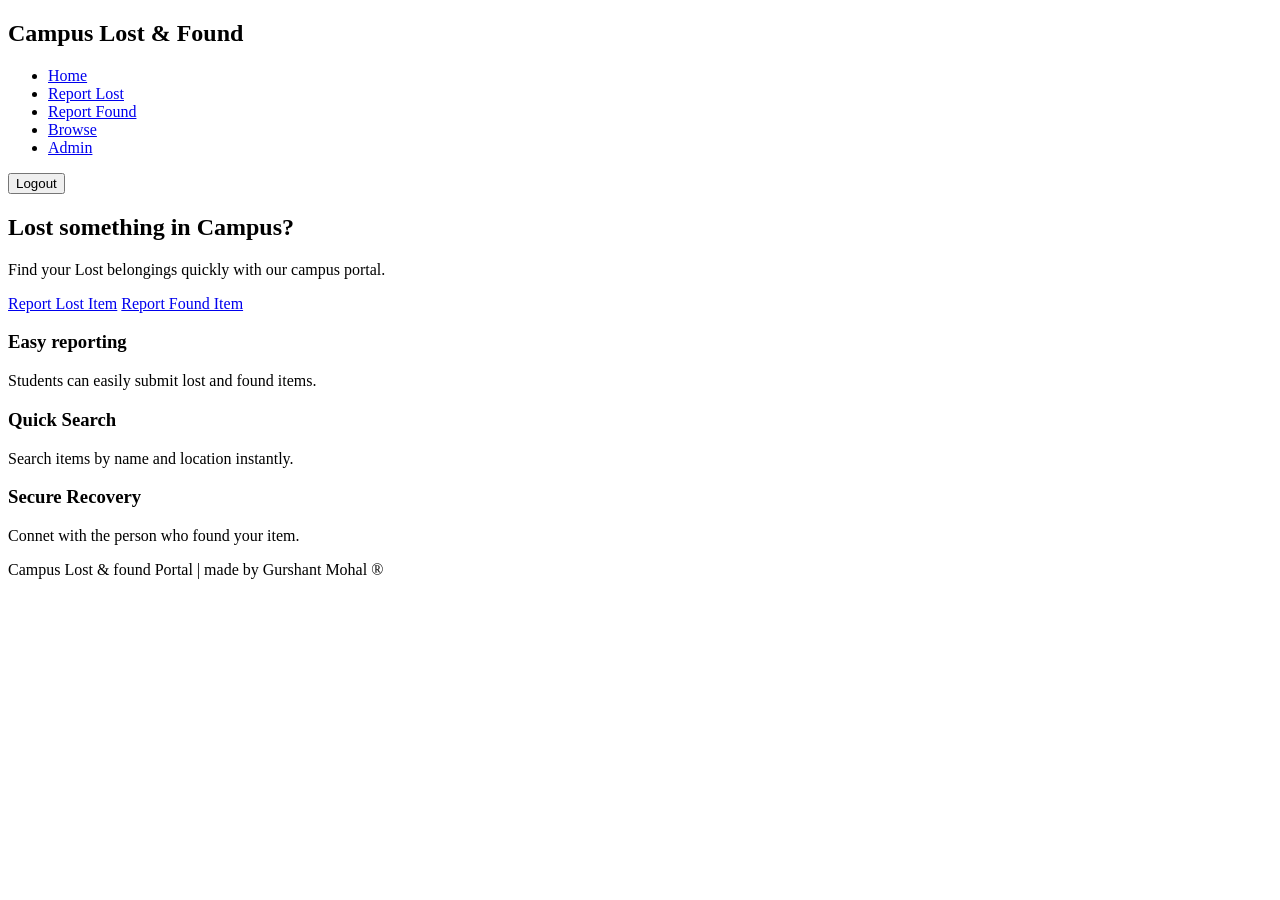
==== index.html @ 933fae9e "add index.html structure" ====
<!DOCTYPE html>
<html lang="en">

<head>
    <meta charset="UTF-8">
    <meta name="viewport" content="width=device-width, initial-scale=1.0">
    <title>Campus Lost & Found-Home</title>
    <link rel="stylesheet" href="style.css">
</head>

<body>

    <header>
        <nav>
            <h2>Campus Lost & Found </h2>
            <ul>
                <li><a href="index.html">Home</a></li>
                <li><a href="lost.html">Report Lost</a></li>
                <li><a href="found.html">Report Found</a></li>
                <li><a href="browse.html">Browse</a></li>
                <li><a href="admin.html">Admin</a></li>
            </ul>
            <div class="right">
                <span id="welcomeUser"></span>
                <button class="logout-btn">Logout</button>
            </div>

        </nav>


    </header>


    <section class="hero">
       
        <h1>Lost something in Campus?</h1>
        <p>Find your Lost belongings quickly with our campus portal.</p>
       
        <div class="buttons">
            <a href="lost.html" class="btn">Report Lost Item</a>
            <a href="found.html" class="btn">Report Found Item</a>
        </div>

        <section class="info">
            
            <div class="card">
                <h3>Easy reporting</h3>
                <p>Students can easily submit lost and found items.</p>
            </div>
            
            <div class="card">
                <h3>Quick Search</h3>
                <p>Search items by name and location instantly.</p>
            </div>
            
            <div class="card">
                <h3>Secure Recovery</h3>
                <p>Connet with the person who found your item.</p>
            </div>

        </section>



    </section>


    <footer>
        <p>Campus Lost & found Portal | made by Gurshant Mohal &reg;</p>
    </footer>


</body>

</html>
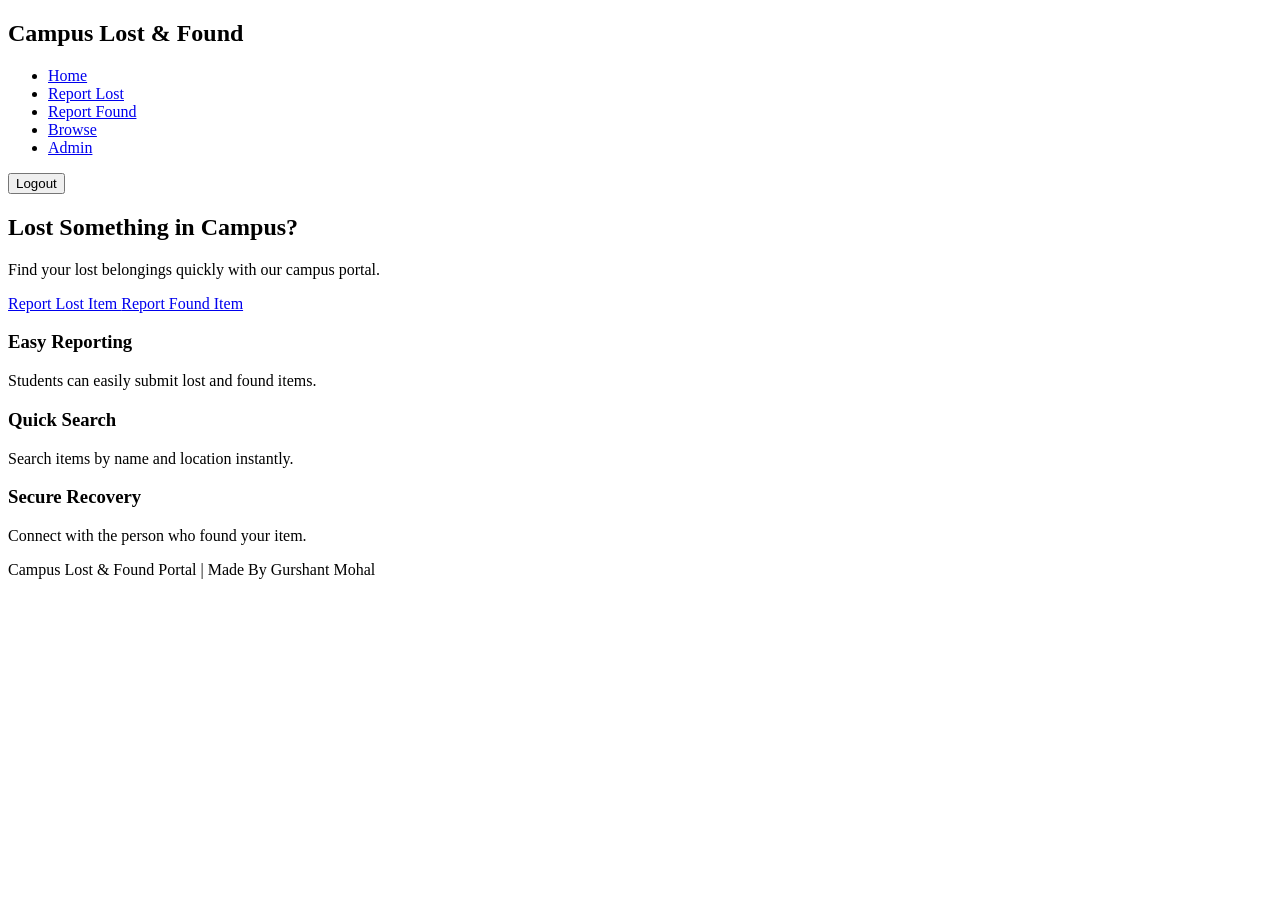
==== commit 1563ece9: "built core page structure" ====
--- a/index.html
+++ b/index.html
@@ -1,74 +1,113 @@
+
 <!DOCTYPE html>
 <html lang="en">
 
 <head>
     <meta charset="UTF-8">
     <meta name="viewport" content="width=device-width, initial-scale=1.0">
-    <title>Campus Lost & Found-Home</title>
+    <title>Campus Lost & Found</title>
+
     <link rel="stylesheet" href="style.css">
 </head>
 
 <body>
 
     <header>
+
         <nav>
-            <h2>Campus Lost & Found </h2>
+
+            <h2>Campus Lost & Found</h2>
+
             <ul>
+
                 <li><a href="index.html">Home</a></li>
                 <li><a href="lost.html">Report Lost</a></li>
                 <li><a href="found.html">Report Found</a></li>
                 <li><a href="browse.html">Browse</a></li>
                 <li><a href="admin.html">Admin</a></li>
+
             </ul>
+
             <div class="right">
+
                 <span id="welcomeUser"></span>
-                <button class="logout-btn">Logout</button>
+
+                <button class="logout-btn">
+                    Logout
+                </button>
+
             </div>
 
         </nav>
-
 
     </header>
 
 
     <section class="hero">
-       
-        <h1>Lost something in Campus?</h1>
-        <p>Find your Lost belongings quickly with our campus portal.</p>
-       
+
+        <h1>Lost Something in Campus?</h1>
+
+        <p>
+            Find your lost belongings quickly with our campus portal.
+        </p>
+
         <div class="buttons">
-            <a href="lost.html" class="btn">Report Lost Item</a>
-            <a href="found.html" class="btn">Report Found Item</a>
+
+            <a href="lost.html" class="btn">
+                Report Lost Item
+            </a>
+
+            <a href="found.html" class="btn">
+                Report Found Item
+            </a>
+
         </div>
 
-        <section class="info">
-            
-            <div class="card">
-                <h3>Easy reporting</h3>
-                <p>Students can easily submit lost and found items.</p>
-            </div>
-            
-            <div class="card">
-                <h3>Quick Search</h3>
-                <p>Search items by name and location instantly.</p>
-            </div>
-            
-            <div class="card">
-                <h3>Secure Recovery</h3>
-                <p>Connet with the person who found your item.</p>
-            </div>
-
-        </section>
+    </section>
 
 
+    <section class="info">
+
+        <div class="card">
+
+            <h3>Easy Reporting</h3>
+
+            <p>
+                Students can easily submit lost and found items.
+            </p>
+
+        </div>
+
+        <div class="card">
+
+            <h3>Quick Search</h3>
+
+            <p>
+                Search items by name and location instantly.
+            </p>
+
+        </div>
+
+        <div class="card">
+
+            <h3>Secure Recovery</h3>
+
+            <p>
+                Connect with the person who found your item.
+            </p>
+
+        </div>
 
     </section>
 
 
     <footer>
-        <p>Campus Lost & found Portal | made by Gurshant Mohal &reg;</p>
+
+        <p>
+            Campus Lost & Found Portal | Made By Gurshant Mohal
+        </p>
+
     </footer>
-
 
 </body>
 
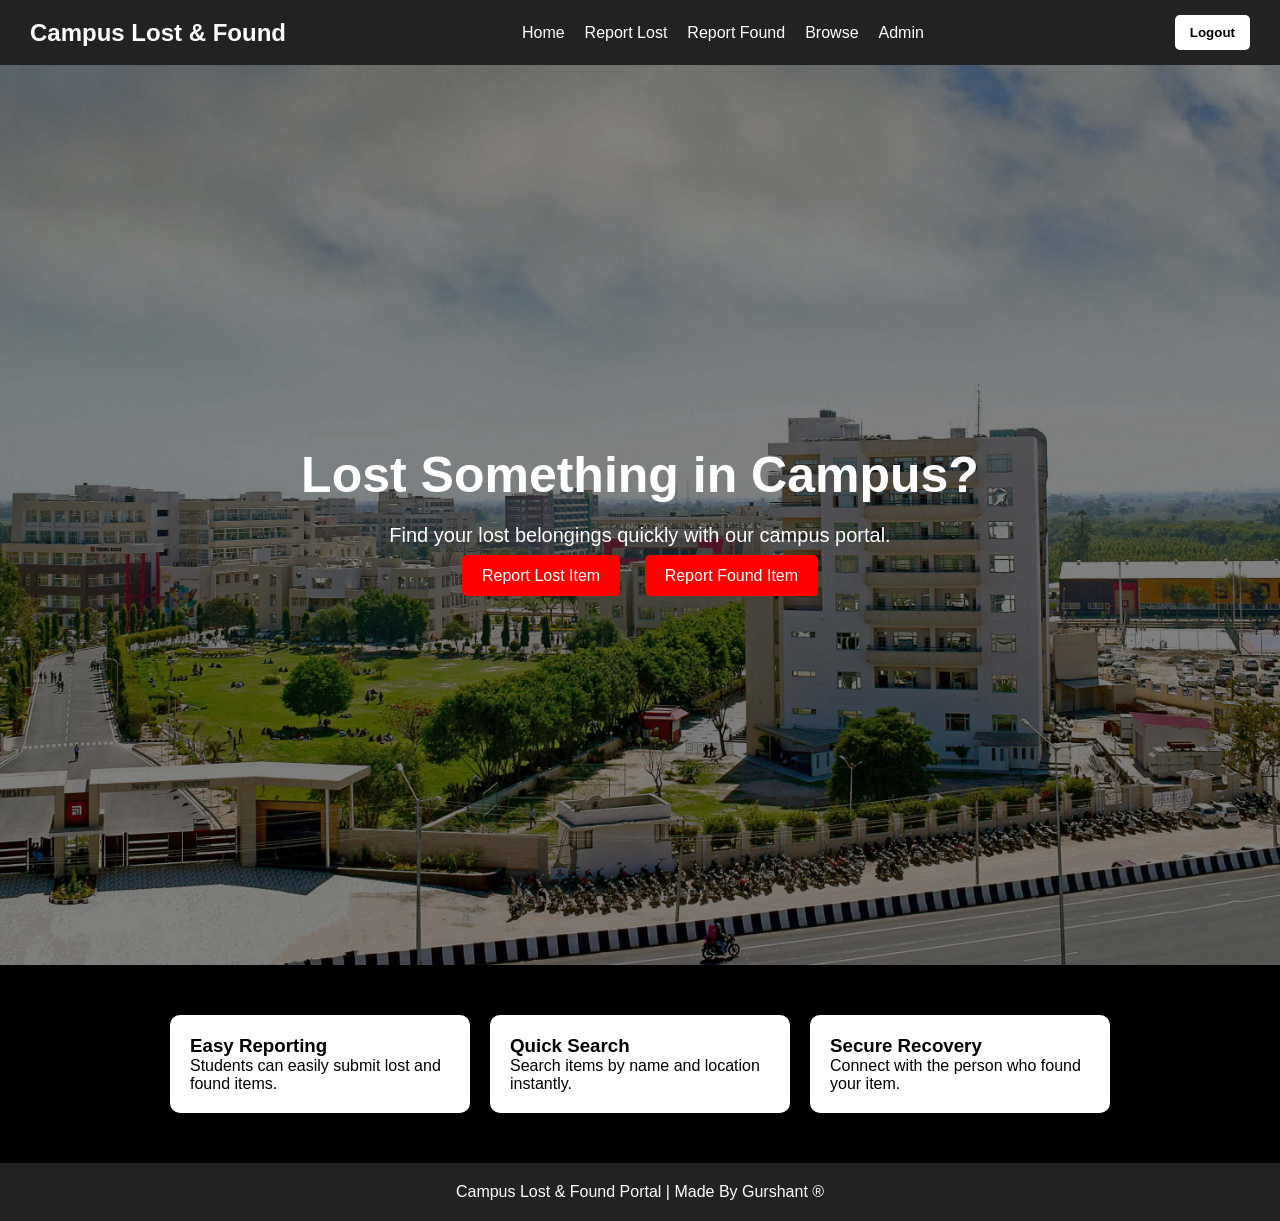
==== commit 6215c0de: "add css" ====
--- a/index.html
+++ b/index.html
@@ -1,4 +1,3 @@
-
 <!DOCTYPE html>
 <html lang="en">
 
@@ -6,108 +5,66 @@
     <meta charset="UTF-8">
     <meta name="viewport" content="width=device-width, initial-scale=1.0">
     <title>Campus Lost & Found</title>
-
     <link rel="stylesheet" href="style.css">
 </head>
 
 <body>
 
-    <header>
+    <nav>
 
-        <nav>
+        <h2>Campus Lost & Found</h2>
 
-            <h2>Campus Lost & Found</h2>
+        <ul>
+            <li><a href="index.html">Home</a></li>
+            <li><a href="lost.html">Report Lost</a></li>
+            <li><a href="found.html">Report Found</a></li>
+            <li><a href="browse.html">Browse</a></li>
+            <li><a href="admin.html">Admin</a></li>
+        </ul>
 
-            <ul>
+        <div class="nav-right">
 
-                <li><a href="index.html">Home</a></li>
-                <li><a href="lost.html">Report Lost</a></li>
-                <li><a href="found.html">Report Found</a></li>
-                <li><a href="browse.html">Browse</a></li>
-                <li><a href="admin.html">Admin</a></li>
+            <span id="welcomeUser"></span>
 
-            </ul>
-
-            <div class="right">
-
-                <span id="welcomeUser"></span>
-
-                <button class="logout-btn">
-                    Logout
-                </button>
-
-            </div>
-
-        </nav>
-
-    </header>
-
-
-    <section class="hero">
-
-        <h1>Lost Something in Campus?</h1>
-
-        <p>
-            Find your lost belongings quickly with our campus portal.
-        </p>
-
-        <div class="buttons">
-
-            <a href="lost.html" class="btn">
-                Report Lost Item
-            </a>
-
-            <a href="found.html" class="btn">
-                Report Found Item
-            </a>
+            <button onclick="logout()" class="logout-btn">
+                Logout
+            </button>
 
         </div>
 
+    </nav>
+
+    <section class="hero">
+        <h1>Lost Something in Campus?</h1>
+        <p>Find your lost belongings quickly with our campus portal.</p>
+
+        <div class="buttons">
+            <a href="lost.html" class="btn">Report Lost Item</a>
+            <a href="found.html" class="btn">Report Found Item</a>
+        </div>
     </section>
 
-
     <section class="info">
-
         <div class="card">
-
             <h3>Easy Reporting</h3>
-
-            <p>
-                Students can easily submit lost and found items.
-            </p>
-
+            <p>Students can easily submit lost and found items.</p>
         </div>
 
         <div class="card">
-
             <h3>Quick Search</h3>
-
-            <p>
-                Search items by name and location instantly.
-            </p>
-
+            <p>Search items by name and location instantly.</p>
         </div>
 
         <div class="card">
-
             <h3>Secure Recovery</h3>
-
-            <p>
-                Connect with the person who found your item.
-            </p>
-
+            <p>Connect with the person who found your item.</p>
         </div>
-
     </section>
 
-
     <footer>
-
-        <p>
-            Campus Lost & Found Portal | Made By Gurshant Mohal
-        </p>
-
+        <p>Campus Lost & Found Portal | Made By Gurshant  &reg;</p>
     </footer>
+    <script src="auth.js"></script>
 
 </body>
 
--- a/style.css
+++ b/style.css
@@ -0,0 +1,316 @@
+*{
+  margin:0;
+  padding:0;
+  box-sizing:border-box;
+  font-family:Arial;
+}
+
+body{
+  background:white  ;
+}
+
+nav{
+  background:#222;
+  color:white;
+  padding:15px 30px;
+  display:flex;
+  justify-content:space-between;
+  align-items:center;
+}
+
+nav ul{
+  display:flex;
+  list-style:none;
+  gap:20px;
+}
+
+nav a{
+  color:white;
+  text-decoration:none;
+}
+
+
+ .hero{
+  height:100vh;
+  display:flex;
+  flex-direction:column;
+  justify-content:center;
+  align-items:center;
+  text-align:center;
+  padding:20px;
+background: url("image.png");
+  background-size:cover;
+  background-position:center center;
+  background-repeat:no-repeat;
+  color:white;
+}
+
+.hero h1{
+  font-size:50px;
+  margin-bottom:20px;
+}
+
+.hero p{
+  font-size:20px;
+  margin-bottom:20px;
+}
+
+.btn{
+  background:red;
+  color:white;
+  padding:12px 20px;
+  text-decoration:none;
+  border-radius:5px;
+  margin:10px;
+}
+
+.info{
+  display:flex;
+  justify-content:center;
+  gap:20px;
+  padding:50px;
+  flex-wrap:wrap;
+  background:black;
+}
+
+.card{
+  background:white;
+  padding:20px;
+  width:300px;
+  border-radius:10px;
+  box-shadow:0 0 10px rgba(0,0,0,0.1);
+}
+
+footer{
+  background:#222;
+  color:white;
+  text-align:center;
+  padding:20px;
+}
+
+
+/* LOST Page */
+body{background-image: linear-gradient(to bottom, #322b2f, #433139, #563741, #6a3c47, #7d424a, #8b434a, #984449, #a54646, #b04241, #bb3d3c, #c53737, #cf3030);}
+
+.form-container{
+  width:400px;
+  background:white;
+  margin:50px auto;
+  padding:30px;
+  border-radius:10px;
+   box-shadow: 0px 0 30px rgb(63, 54, 54);
+}
+
+form{
+  display:flex;
+  flex-direction:column;
+}
+
+input, textarea{
+  margin:10px 0;
+  padding:12px;
+}
+
+button{
+  padding:12px;
+  background:#222;
+  color:white;
+  border:none;
+  cursor:pointer;
+}
+
+.browse-container{
+  padding:40px;
+}
+
+.items{
+  display:flex;
+  flex-wrap:wrap;
+  gap:20px;
+  margin-top:20px;
+}
+
+.item-card{
+  background:pink;
+  padding:20px;
+  width:250px;
+  border-radius:10px;
+  box-shadow:0 0 10px rgba(0,0,0,0.1);
+}
+
+.admin{
+  padding:50px;
+  text-align:center;
+}
+
+.stats{
+  display:flex;
+  justify-content:center;
+  gap:30px;
+  margin-top:40px;
+}
+
+.stat-card{
+  background:white;
+  padding:30px;
+  width:250px;
+  border-radius:10px;
+  box-shadow:0 0 10px rgba(0,0,0,0.1);
+}
+
+@media(max-width:768px){
+
+  nav{
+    flex-direction:column;
+  }
+
+  .hero h1{
+    font-size:35px;
+  }
+
+  .form-container{
+    width:90%;
+  }
+   .auth-container{
+  width:400px;
+  background:white;
+  margin:80px auto;
+  padding:30px;
+  border-radius:10px;
+  box-shadow:0 0 10px rgba(0,0,0,0.1);
+  text-align:center;
+}
+}
+
+/* REGISTER PAGE */
+
+.auth-body{
+    background: url("image.png");
+    background-size:100% 100% ;
+  background-position:center;
+  min-height:100vh;
+  display:flex;
+  justify-content:center;
+  align-items:center;
+
+}
+
+
+
+
+.register-box{
+  width:380px;
+  background:white;
+  padding:35px;
+  border-radius:12px;
+  box-shadow:0 0 25px rgba(255,0,0,0.3);
+  border-top:8px solid red;
+}
+
+
+.logo-section{
+  text-align:center;
+  margin-bottom:30px;
+}
+
+.logo-section h1{
+  color:black;
+  font-size:30px;
+  margin-bottom:8px;
+}
+
+.logo-section p{
+  color:#555;
+  font-size:15px;
+}
+
+
+.register-box form{
+  display:flex;
+  flex-direction:column;
+}
+
+.register-box label{
+  margin-bottom:5px;
+  margin-top:12px;
+  color:black;
+  font-weight:bold;
+  font-size:15px;
+}
+
+.register-box input{
+  padding:12px;
+  border:1px solid #999;
+  border-radius:5px;
+  font-size:15px;
+  background:white;
+  color:black;
+}
+
+.register-box input:focus{
+  outline:none;
+  border:2px solid red;
+}
+
+.register-box button{
+  margin-top:25px;
+  padding:15px;
+  background:red;
+  color:white;
+  border:none;
+  border-radius:5px;
+  font-size:15px;
+  font-weight:bold;
+  cursor:pointer;
+  transition:0.3s;
+}
+
+.register-box button:hover{
+  background:black;
+}
+
+.bottom-links{
+  text-align:center;
+  margin-top:20px;
+}
+
+.bottom-links p{
+  color:#444444;
+}
+
+.bottom-links a{
+  color:red;
+  text-decoration:none;
+  font-weight:bold;
+}
+
+.bottom-links a:hover{
+  color:black;
+}
+
+.nav-right{
+  display:flex;
+  align-items:center;
+  gap:15px;
+}
+
+.logout-btn{
+  background:white;
+  color:black;
+  border:none;
+  padding:10px 15px;
+  border-radius:5px;
+  cursor:pointer;
+  font-weight:bold;
+}
+
+.logout-btn:hover{
+  background:red;
+}
+
+#welcomeUser{
+  color:rgb(70, 163, 17);
+  font-weight:bold;
+}
+
+
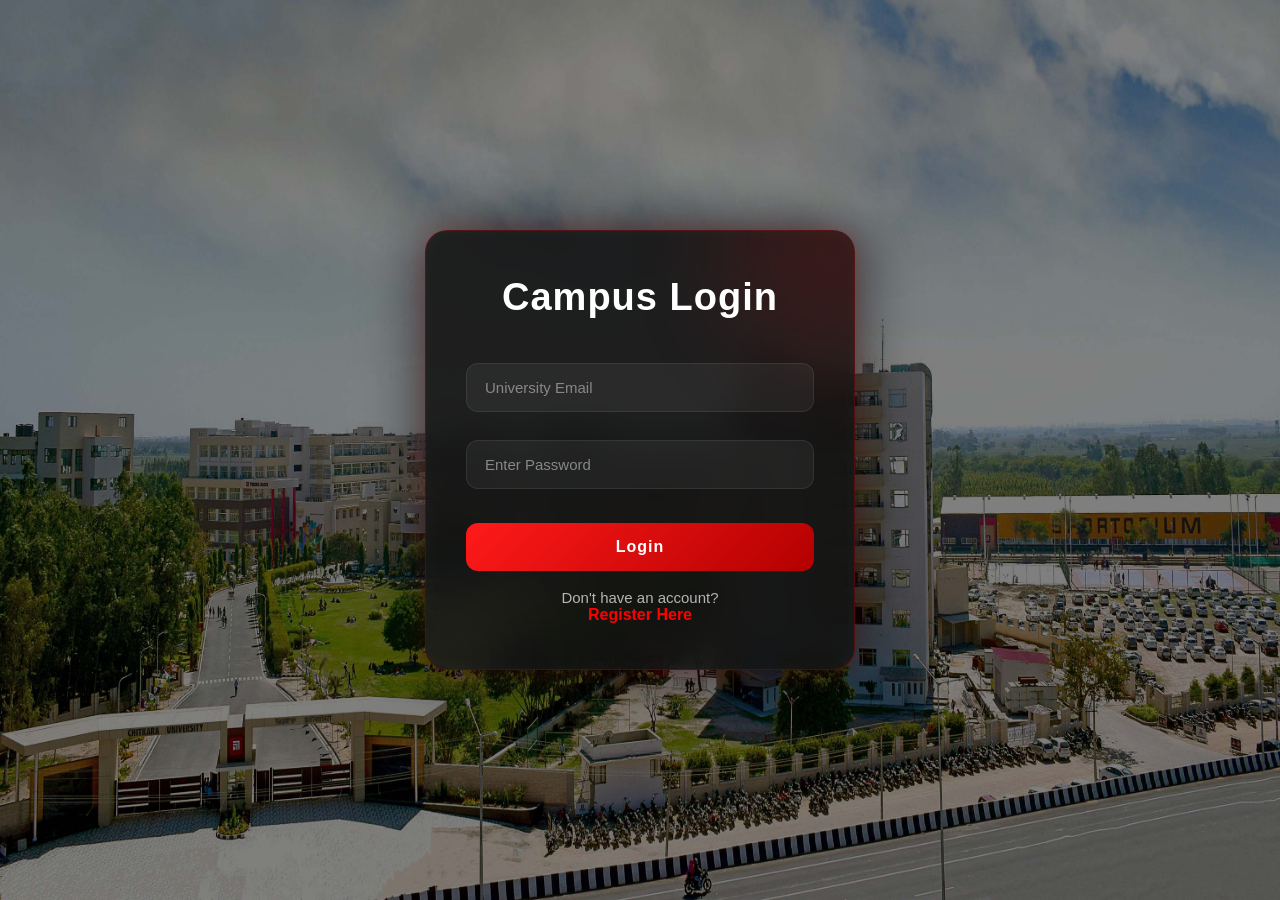
==== commit b5e73b7d: "fixed js" ====
--- a/index.html
+++ b/index.html
@@ -2,69 +2,109 @@
 <html lang="en">
 
 <head>
-    <meta charset="UTF-8">
-    <meta name="viewport" content="width=device-width, initial-scale=1.0">
-    <title>Campus Lost & Found</title>
-    <link rel="stylesheet" href="style.css">
+  <meta charset="UTF-8">
+  <meta name="viewport" content="width=device-width, initial-scale=1.0">
+  <title>Campus Lost & Found</title>
+
+  <link rel="stylesheet" href="style.css">
 </head>
 
 <body>
 
-    <nav>
+  <nav>
 
-        <h2>Campus Lost & Found</h2>
+    <h2>Campus Lost & Found</h2>
 
-        <ul>
-            <li><a href="index.html">Home</a></li>
-            <li><a href="lost.html">Report Lost</a></li>
-            <li><a href="found.html">Report Found</a></li>
-            <li><a href="browse.html">Browse</a></li>
-            <li><a href="admin.html">Admin</a></li>
-        </ul>
+    <ul>
 
-        <div class="nav-right">
+      <li><a href="index.html">Home</a></li>
+      <li><a href="lost.html">Report Lost</a></li>
+      <li><a href="found.html">Report Found</a></li>
+      <li><a href="browse.html">Browse</a></li>
+      <li><a href="admin.html">Admin</a></li>
 
-            <span id="welcomeUser"></span>
+    </ul>
 
-            <button onclick="logout()" class="logout-btn">
-                Logout
-            </button>
+    <div class="nav-right">
 
-        </div>
+      <span id="welcomeUser"></span>
 
-    </nav>
+      <button onclick="logout()" class="logout-btn">
+        Logout
+      </button>
 
-    <section class="hero">
-        <h1>Lost Something in Campus?</h1>
-        <p>Find your lost belongings quickly with our campus portal.</p>
+    </div>
 
-        <div class="buttons">
-            <a href="lost.html" class="btn">Report Lost Item</a>
-            <a href="found.html" class="btn">Report Found Item</a>
-        </div>
-    </section>
+  </nav>
 
-    <section class="info">
-        <div class="card">
-            <h3>Easy Reporting</h3>
-            <p>Students can easily submit lost and found items.</p>
-        </div>
 
-        <div class="card">
-            <h3>Quick Search</h3>
-            <p>Search items by name and location instantly.</p>
-        </div>
+  <section class="hero">
 
-        <div class="card">
-            <h3>Secure Recovery</h3>
-            <p>Connect with the person who found your item.</p>
-        </div>
-    </section>
+    <h1>Lost Something in Campus?</h1>
 
-    <footer>
-        <p>Campus Lost & Found Portal | Made By Gurshant  &reg;</p>
-    </footer>
-    <script src="auth.js"></script>
+    <p>
+      Find your lost belongings quickly with our campus portal.
+    </p>
+
+    <div class="buttons">
+
+      <a href="lost.html" class="btn">
+        Report Lost Item
+      </a>
+
+      <a href="found.html" class="btn">
+        Report Found Item
+      </a>
+
+    </div>
+
+  </section>
+
+
+  <section class="info">
+
+    <div class="card">
+
+      <h3>Easy Reporting</h3>
+
+      <p>
+        Students can easily submit lost and found items.
+      </p>
+
+    </div>
+
+    <div class="card">
+
+      <h3>Quick Search</h3>
+
+      <p>
+        Search items by name and location instantly.
+      </p>
+
+    </div>
+
+    <div class="card">
+
+      <h3>Secure Recovery</h3>
+
+      <p>
+        Connect with the person who found your item.
+      </p>
+
+    </div>
+
+  </section>
+
+
+  <footer>
+
+    <p>
+      Campus Lost & Found Portal | Made By Gurshant
+    </p>
+
+  </footer>
+
+  <script src="auth.js"></script>
 
 </body>
 
--- a/style.css
+++ b/style.css
@@ -1,3 +1,4 @@
+
 *{
   margin:0;
   padding:0;
@@ -7,6 +8,9 @@
 
 body{
   background:white  ;
+  background: url("image.png");
+   background-size:cover; 
+
 }
 
 nav{
@@ -38,7 +42,14 @@
   align-items:center;
   text-align:center;
   padding:20px;
-background: url("image.png");
+
+background: 
+
+  url("image.png");
+
+
+  
+
   background-size:cover;
   background-position:center center;
   background-repeat:no-repeat;
@@ -52,6 +63,7 @@
 
 .hero p{
   font-size:20px;
+  
   margin-bottom:20px;
 }
 
@@ -71,6 +83,7 @@
   padding:50px;
   flex-wrap:wrap;
   background:black;
+
 }
 
 .card{
@@ -88,17 +101,12 @@
   padding:20px;
 }
 
-
-/* LOST Page */
-body{background-image: linear-gradient(to bottom, #322b2f, #433139, #563741, #6a3c47, #7d424a, #8b434a, #984449, #a54646, #b04241, #bb3d3c, #c53737, #cf3030);}
-
 .form-container{
   width:400px;
-  background:white;
+  background:rgba(255, 255, 255, 0.789);
   margin:50px auto;
   padding:30px;
   border-radius:10px;
-   box-shadow: 0px 0 30px rgb(63, 54, 54);
 }
 
 form{
@@ -123,6 +131,17 @@
   padding:40px;
 }
 
+.browse-container h1{
+  color: rgb(226, 206, 206);
+}
+
+
+.browse-container  h2{
+  color: rgb(226, 206, 206);
+  font-weight: 1000;
+  margin-top: 50px;
+}
+
 .items{
   display:flex;
   flex-wrap:wrap;
@@ -131,7 +150,7 @@
 }
 
 .item-card{
-  background:pink;
+  background:rgba(255, 255, 255, 0.757);
   padding:20px;
   width:250px;
   border-radius:10px;
@@ -151,11 +170,12 @@
 }
 
 .stat-card{
-  background:white;
+  background:rgb(220, 7, 7);
+  color: rgb(227, 219, 219);
   padding:30px;
   width:250px;
   border-radius:10px;
-  box-shadow:0 0 10px rgba(0,0,0,0.1);
+  box-shadow:0 0 10px rgba(255, 255, 255, 0.463);
 }
 
 @media(max-width:768px){
@@ -171,7 +191,10 @@
   .form-container{
     width:90%;
   }
-   .auth-container{
+
+
+
+  .auth-container{
   width:400px;
   background:white;
   margin:80px auto;
@@ -180,22 +203,27 @@
   box-shadow:0 0 10px rgba(0,0,0,0.1);
   text-align:center;
 }
-}
-
-/* REGISTER PAGE */
+
+}
+
+
 
 .auth-body{
-    background: url("image.png");
-    background-size:100% 100% ;
+  background:
+ 
+  url("image.png");
+
+  background-size:100% 100% ;
   background-position:center;
   min-height:100vh;
+
   display:flex;
   justify-content:center;
   align-items:center;
 
-}
-
-
+  
+
+}
 
 
 .register-box{
@@ -207,7 +235,6 @@
   border-top:8px solid red;
 }
 
-
 .logo-section{
   text-align:center;
   margin-bottom:30px;
@@ -224,14 +251,13 @@
   font-size:15px;
 }
 
-
 .register-box form{
   display:flex;
   flex-direction:column;
 }
 
 .register-box label{
-  margin-bottom:5px;
+  margin-bottom:6px;
   margin-top:12px;
   color:black;
   font-weight:bold;
@@ -254,12 +280,12 @@
 
 .register-box button{
   margin-top:25px;
-  padding:15px;
+  padding:13px;
   background:red;
   color:white;
   border:none;
-  border-radius:5px;
-  font-size:15px;
+  border-radius:6px;
+  font-size:16px;
   font-weight:bold;
   cursor:pointer;
   transition:0.3s;
@@ -275,7 +301,7 @@
 }
 
 .bottom-links p{
-  color:#444444;
+  color:#444;
 }
 
 .bottom-links a{
@@ -305,12 +331,402 @@
 }
 
 .logout-btn:hover{
-  background:red;
+  background:#ddd;
 }
 
 #welcomeUser{
-  color:rgb(70, 163, 17);
+  color:rgb(255, 255, 255);
   font-weight:bold;
 }
 
-
+.auth-container{
+      width:400px;
+      background:white;
+      padding:40px;
+      border-radius:15px;
+      text-align:center;
+      box-shadow:0 0 25px rgba(255,0,0,0.4);
+      border-top:8px solid red;
+      animation:fadeIn 1s ease;
+    }
+
+    .auth-container h1{
+      color:#111;
+      margin-bottom:30px;
+      font-size:35px;
+    }
+
+    .auth-container form{
+      display:flex;
+      flex-direction:column;
+    }
+
+    .auth-container input{
+      padding:14px;
+      margin:12px 0;
+      border:2px solid #ddd;
+      border-radius:8px;
+      font-size:16px;
+      transition:0.3s;
+    }
+
+    .auth-container input:focus{
+      outline:none;
+      border-color:red;
+      box-shadow:0 0 10px rgba(255,0,0,0.3);
+    }
+
+    .auth-container button{
+      padding:14px;
+      margin-top:15px;
+      border:none;
+      border-radius:8px;
+      background:red;
+      color:white;
+      font-size:18px;
+      font-weight:bold;
+      cursor:pointer;
+      transition:0.3s;
+    }
+
+    .auth-container button:hover{
+      background:black;
+      transform:scale(1.03);
+    }
+
+    .auth-container p{
+      margin-top:20px;
+      color:#444;
+    }
+
+    .auth-container a{
+      text-decoration:none;
+      color:red;
+      font-weight:bold;
+      transition:0.3s;
+    }
+
+    .auth-container a:hover{
+      color:black;
+    }
+
+    @keyframes fadeIn{
+
+      from{
+        opacity:0;
+        transform:translateY(-20px);
+      }
+
+      to{
+        opacity:1;
+        transform:translateY(0);
+      }
+
+    }
+
+    @media(max-width:500px){
+
+      .auth-container{
+        width:90%;
+        padding:25px;
+      }
+
+      .auth-container h1{
+        font-size:28px;
+      }
+
+    }
+
+  
+
+
+
+
+
+.auth-container{
+
+  width:430px;
+
+  position:relative;
+
+  background:rgba(18,18,18,0.88);
+
+  backdrop-filter:blur(16px);
+
+  border:1px solid rgba(255,0,0,0.25);
+
+  border-radius:22px;
+
+  padding:45px 40px;
+
+  text-align:center;
+
+  overflow:hidden;
+
+  box-shadow:
+
+  0 0 25px rgba(255,0,0,0.15),
+
+  0 0 60px rgba(0,0,0,0.7),
+
+  inset 0 0 20px rgba(255,255,255,0.03);
+
+  animation:cardEntry 1s ease;
+}
+
+
+
+
+.auth-container::before{
+
+  content:"";
+
+  position:absolute;
+
+  width:220px;
+  height:220px;
+
+  background:rgba(255,0,0,0.12);
+
+  border-radius:50%;
+
+  top:-90px;
+  right:-90px;
+
+  filter:blur(50px);
+}
+
+
+
+.auth-container::after{
+
+  content:"";
+
+  position:absolute;
+
+  width:180px;
+  height:180px;
+
+  background:rgba(255,255,255,0.04);
+
+  border-radius:50%;
+
+  bottom:-80px;
+  left:-80px;
+
+  filter:blur(50px);
+}
+
+
+.auth-container h1{
+
+  color:white;
+
+  font-size:38px;
+
+  margin-bottom:10px;
+
+  letter-spacing:1px;
+
+  position:relative;
+
+  z-index:2;
+}
+
+
+
+
+.auth-container p{
+
+  color:#b5b5b5;
+
+  margin-top:18px;
+
+  font-size:15px;
+
+  position:relative;
+
+  z-index:2;
+}
+
+
+
+.auth-container form{
+
+  display:flex;
+
+  flex-direction:column;
+
+  margin-top:30px;
+
+  position:relative;
+
+  z-index:2;
+}
+
+
+
+
+.auth-container input{
+
+  padding:15px 18px;
+
+  margin:14px 0;
+
+  border:none;
+
+  border-radius:12px;
+
+  background:rgba(255,255,255,0.05);
+
+  border:1px solid rgba(255,255,255,0.08);
+
+  color:white;
+
+  font-size:15px;
+
+  transition:0.35s;
+}
+
+
+
+
+.auth-container input::placeholder{
+
+  color:#888;
+}
+
+
+.auth-container input:focus{
+
+  outline:none;
+
+  border:1px solid red;
+
+  background:rgba(173, 34, 34, 0.08);
+
+  box-shadow:
+
+  0 0 18px rgba(255,0,0,0.25);
+}
+
+.auth-container button{
+
+  margin-top:20px;
+
+  padding:15px;
+
+  border:none;
+
+  border-radius:12px;
+
+  background:linear-gradient(
+    135deg,
+    #ff1a1a,
+    #b30000
+  );
+
+  color:white;
+
+  font-size:16px;
+
+  font-weight:bold;
+
+  letter-spacing:1px;
+
+  cursor:pointer;
+
+  transition:0.35s;
+
+  position:relative;
+
+  overflow:hidden;
+}
+
+
+
+
+
+
+.auth-container button:hover::before{
+
+  left:120%;
+}
+
+
+
+
+
+
+
+.auth-container button:active{
+
+  transform:scale(0.98);
+}
+
+
+
+.auth-container a{
+
+  color:red;
+
+  text-decoration:none;
+
+  font-weight:bold;
+
+  transition:0.3s;
+}
+
+
+
+.auth-container a:hover{
+
+  color:white;
+}
+
+
+
+
+@keyframes cardEntry{
+
+  from{
+
+    opacity:0;
+
+    transform:
+
+    translateY(30px)
+    scale(0.95);
+
+  }
+
+  to{
+
+    opacity:1;
+
+    transform:
+
+    translateY(0)
+    scale(1);
+
+  }
+
+}
+
+
+
+@media(max-width:500px){
+
+  .auth-container{
+
+    width:100%;
+
+    padding:35px 25px;
+  }
+
+  .auth-container h1{
+
+    font-size:30px;
+  }
+
+}
